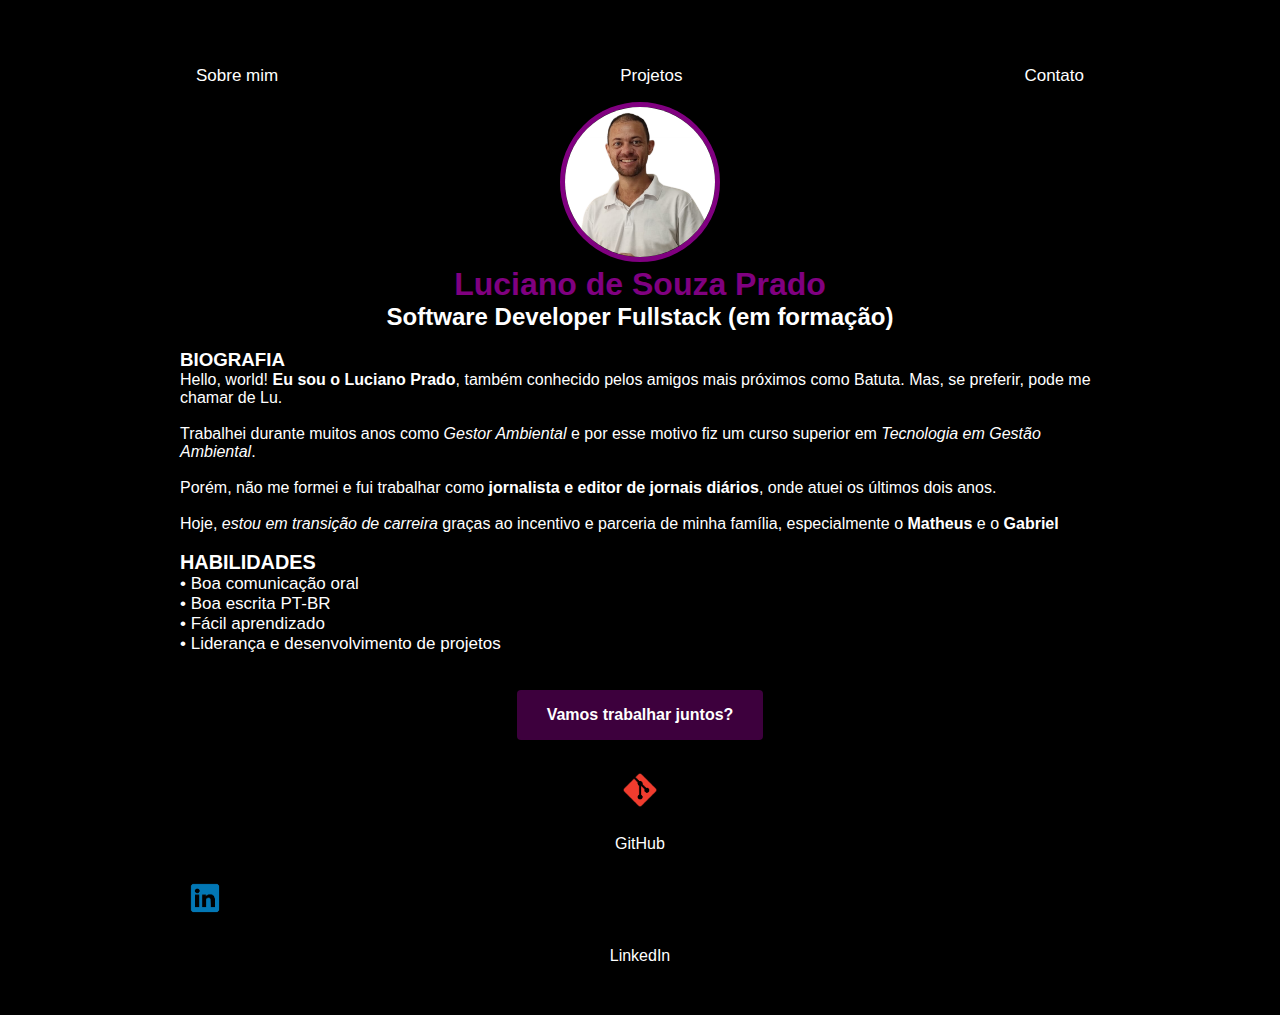
==== index.html @ 691a0464 "Altera links externos e habilidades" ====
<!DOCTYPE html>
<html lang="pt-br">
  <head>
    <meta charset="UTF-8">
    <title>Meu Portfólio Web</title>
    <link rel="stylesheet" href="index.css"
  </head>

  <!-- Cabeçalho, foto e corpo do texto  -->
  <body>
    <div class="conteiner">
      <nav>
        <ul>
          <li>
            <a href="index.html">Sobre mim</a> 
          </li>
          <li>
            <a href="projects.html">Projetos</a> 
          </li>
          <li>
            <a href="contact.html">Contato</a>
          </li>
        </ul>
      </nav>
  
   <!-- Foto atual com texto alternativo e descrição da foto -->
   <header>
        <div class="center">
          <img src="./luciano-test.png" alt="Na foto, Luciano Prado, estudante Trybe" width="400px" > 
        </div>
  
  <!-- Nome completo -->
      <h1>Luciano de Souza Prado</h1>
      <h2>Software Developer Fullstack (em formação)</h2>
   </header>
  <br>

  <!-- Breve descrição biográfica -->
  <main>
    <h3>BIOGRAFIA</h3>
      <p><id="Biografia">Hello, world! <strong>Eu sou o Luciano Prado</strong>, também conhecido pelos amigos mais próximos como Batuta. Mas, se preferir, pode me chamar de Lu. <br><br> 
        Trabalhei durante muitos anos como <em>Gestor Ambiental</em> e por esse motivo fiz um curso superior em <em>Tecnologia em Gestão Ambiental</em>. <br><br> 
        Porém, não me formei e fui trabalhar como <strong>jornalista e editor de jornais diários</strong>, onde atuei os últimos dois anos. <br><br> 
        Hoje, <em>estou em transição de carreira</em> graças ao incentivo e parceria de minha família, especialmente o <strong>Matheus</strong> e o <strong>Gabriel</strong></id></p>
      <br>
  
  <!-- Habilidades -->
        <div id="habilidades">
          <h3>HABILIDADES</h3>
            <p>• Boa comunicação oral</p>
            <p>• Boa escrita PT-BR</p>
            <p>• Fácil aprendizado</p>
            <p>• Liderança e desenvolvimento de projetos</p>
        </div>
        <br><br>
      </main> 

  <!-- Link externo WhatsApp -->
      <div>
        <section>
        <a class="button" href="wa.me/+5535998852173" target="_blank">Vamos trabalhar juntos?</a><br>
        </section>
      </div>

  <!-- Links externos direcionamento mídias sociais -->
      <footer> 
    <a>
    <img src="./logo-gthb.png" target="_blank" rel="nooper noreferrer"></img>
    <a href="https://github.com/lucianoprdo">GitHub</a>
    <img src="./logo-lkdn.png" target="_blank" rel="nooper noreferrer"></img>
    <a href="https://www.linkedin.com/in/lucianosprado/">LinkedIn</a>
    </a>
      </footer>         
    </div>
 
        </body>
          </html>
---- index.css ----
* {
    padding: 0%;
    margin: 0px;
}

body {
    background-color: black;
    color: white;
    font-family: Arial, Helvetica, sans-serif;
    justify-content: center;
    margin: 50px 180px;
}

main {
    display: inline-block;
}

ul {
    display: flex;
    justify-content: space-between;
    list-style-type: none;
    align-items: center;
    padding: 16px;
    font-size: 17px;
  }

a {
    color: white;
    text-decoration: none;
}

header img {
    width: 150px;
    height: 150px;
    border-radius: 50%;
    border: 5px solid purple;
}

.center {
    text-align: center;
}

h1 {
    COLOR: purple;
    text-align: center;
}

h2 {
    text-align: center;
}

section {
    display: flex;
}

footer img {
    width: 50px;
    height: 50px;
}

footer a {
    display: flex;
    justify-content: center;
    margin: 20px;
    text-align: center;
}

.conteiner {
    padding: 0 px 50px;
}

nav a:hover {
    color: purple;
} 

.button {
    border-radius: 4px;
    background-color: rgb(61, 0, 61);
    color: white;
    font-size: 16px;
    line-height: 20px;
    font-weight: 700;
    padding: 15px 30px;
    text-decoration: none;
    margin: auto;
    margin-bottom: 5px;
}

#habilidades {
    font-size: 17px;
}
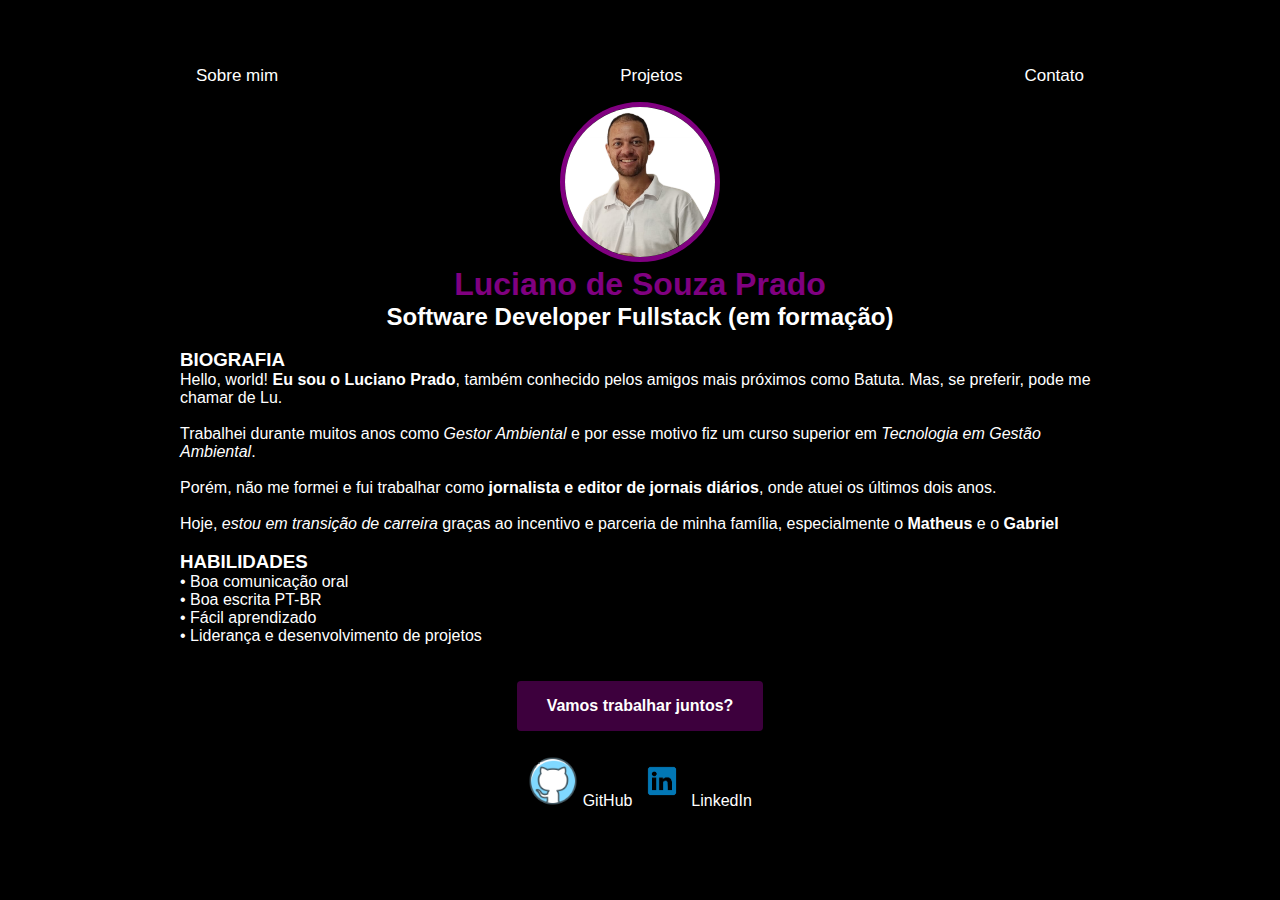
==== commit 70312f21: "Ajusta linhas de código e corrige bugs" ====
--- a/index.html
+++ b/index.html
@@ -3,12 +3,12 @@
   <head>
     <meta charset="UTF-8">
     <title>Meu Portfólio Web</title>
-    <link rel="stylesheet" href="index.css"
+    <link rel="stylesheet" href="index.css">
   </head>
 
   <!-- Cabeçalho, foto e corpo do texto  -->
   <body>
-    <div class="conteiner">
+    <div>
       <nav>
         <ul>
           <li>
@@ -38,14 +38,14 @@
   <!-- Breve descrição biográfica -->
   <main>
     <h3>BIOGRAFIA</h3>
-      <p><id="Biografia">Hello, world! <strong>Eu sou o Luciano Prado</strong>, também conhecido pelos amigos mais próximos como Batuta. Mas, se preferir, pode me chamar de Lu. <br><br> 
+      <p>Hello, world! <strong>Eu sou o Luciano Prado</strong>, também conhecido pelos amigos mais próximos como Batuta. Mas, se preferir, pode me chamar de Lu. <br><br> 
         Trabalhei durante muitos anos como <em>Gestor Ambiental</em> e por esse motivo fiz um curso superior em <em>Tecnologia em Gestão Ambiental</em>. <br><br> 
         Porém, não me formei e fui trabalhar como <strong>jornalista e editor de jornais diários</strong>, onde atuei os últimos dois anos. <br><br> 
-        Hoje, <em>estou em transição de carreira</em> graças ao incentivo e parceria de minha família, especialmente o <strong>Matheus</strong> e o <strong>Gabriel</strong></id></p>
+        Hoje, <em>estou em transição de carreira</em> graças ao incentivo e parceria de minha família, especialmente o <strong>Matheus</strong> e o <strong>Gabriel</strong></p>
       <br>
   
   <!-- Habilidades -->
-        <div id="habilidades">
+        <div>
           <h3>HABILIDADES</h3>
             <p>• Boa comunicação oral</p>
             <p>• Boa escrita PT-BR</p>
@@ -58,20 +58,19 @@
   <!-- Link externo WhatsApp -->
       <div>
         <section>
-        <a class="button" href="wa.me/+5535998852173" target="_blank">Vamos trabalhar juntos?</a><br>
+        <a class="button" href="https://wa.me/+5535998852173" target="_blank">Vamos trabalhar juntos?</a><br>
         </section>
       </div>
 
   <!-- Links externos direcionamento mídias sociais -->
       <footer> 
-    <a>
-    <img src="./logo-gthb.png" target="_blank" rel="nooper noreferrer"></img>
-    <a href="https://github.com/lucianoprdo">GitHub</a>
-    <img src="./logo-lkdn.png" target="_blank" rel="nooper noreferrer"></img>
-    <a href="https://www.linkedin.com/in/lucianosprado/">LinkedIn</a>
-    </a>
+        <div id="links">
+          <img src="./logo-github-correto.png" target="_blank" rel="nooper noreferrer"></img>
+          <a href="https://github.com/lucianoprdo">GitHub</a>
+          <img src="./logo-lkdn.png" target="_blank" rel="nooper noreferrer"></img>
+          <a href="https://www.linkedin.com/in/lucianosprado/">LinkedIn</a>
+        </div> 
       </footer>         
     </div>
- 
         </body>
           </html>--- a/index.css
+++ b/index.css
@@ -58,15 +58,11 @@
     height: 50px;
 }
 
-footer a {
+footer {
     display: flex;
     justify-content: center;
     margin: 20px;
     text-align: center;
-}
-
-.conteiner {
-    padding: 0 px 50px;
 }
 
 nav a:hover {
@@ -86,6 +82,6 @@
     margin-bottom: 5px;
 }
 
-#habilidades {
-    font-size: 17px;
+.links {
+    
 }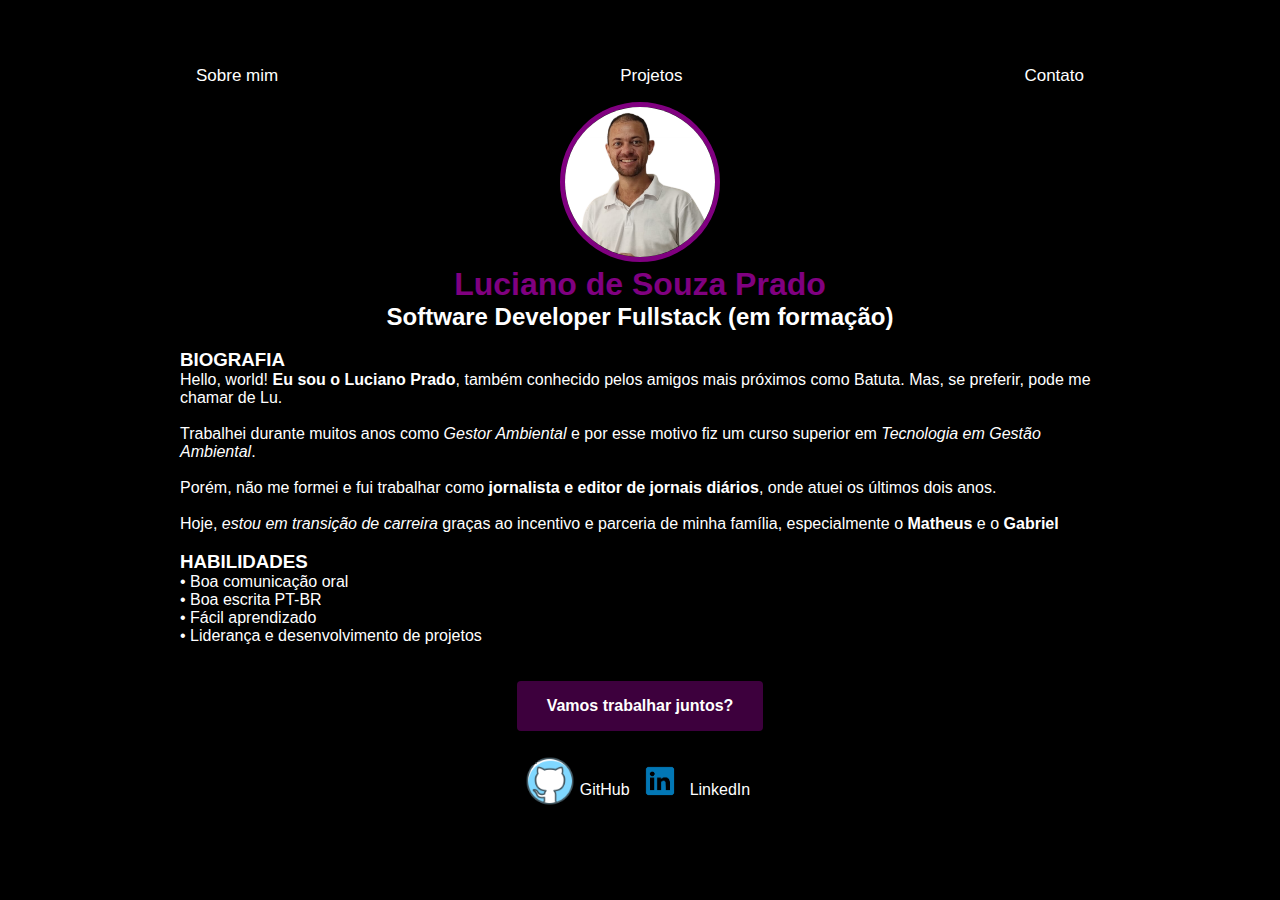
==== commit 6f28b685: "Comitão bomba" ====
--- a/index.html
+++ b/index.html
@@ -64,11 +64,13 @@
 
   <!-- Links externos direcionamento mídias sociais -->
       <footer> 
-        <div id="links">
-          <img src="./logo-github-correto.png" target="_blank" rel="nooper noreferrer"></img>
+        <img src="./logo-github-correto.png" target="_blank" rel="nooper noreferrer"></img>
+        <div class="img-1">
           <a href="https://github.com/lucianoprdo">GitHub</a>
-          <img src="./logo-lkdn.png" target="_blank" rel="nooper noreferrer"></img>
-          <a href="https://www.linkedin.com/in/lucianosprado/">LinkedIn</a>
+        </div>
+        <img src="./logo-lkdn.png" target="_blank" rel="nooper noreferrer"></img>
+        <div class="img-1">
+            <a href="https://www.linkedin.com/in/lucianosprado/">LinkedIn</a>
         </div> 
       </footer>         
     </div>
--- a/index.css
+++ b/index.css
@@ -62,8 +62,7 @@
     display: flex;
     justify-content: center;
     margin: 20px;
-    text-align: center;
-}
+    }
 
 nav a:hover {
     color: purple;
@@ -82,6 +81,17 @@
     margin-bottom: 5px;
 }
 
-.links {
-    
-}+.img-1 {
+    text-align: center;
+    display: inline-block;
+    vertical-align: middle;
+    margin-top: 2.1%;
+    align-self: center;
+    padding: 5px;
+}
+
+/* footer a {
+    text-align: center;
+    display: inline-block;
+    vertical-align: middle;
+} */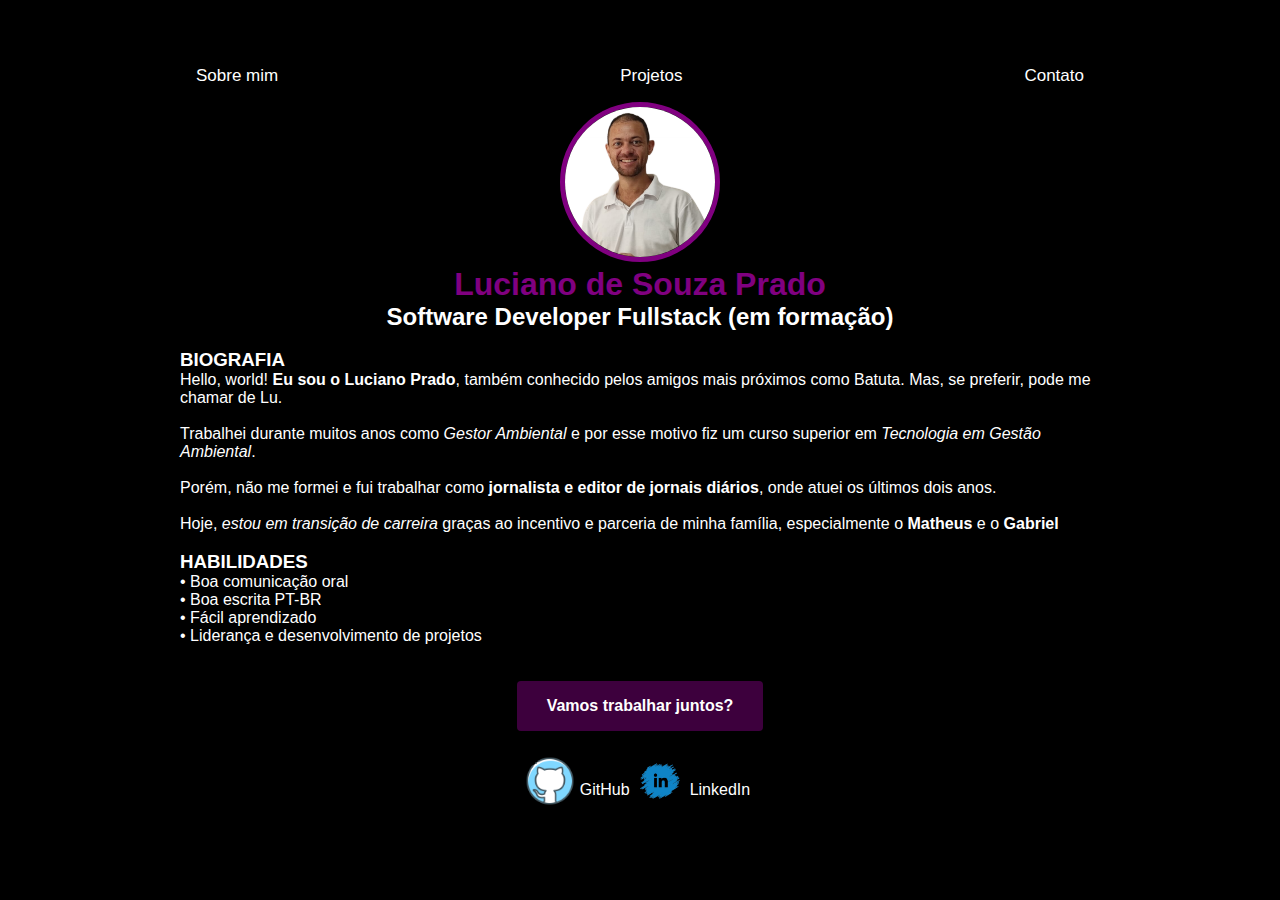
==== commit dca3deca: "Altera imagem linkedin" ====
--- a/index.html
+++ b/index.html
@@ -68,7 +68,7 @@
         <div class="img-1">
           <a href="https://github.com/lucianoprdo">GitHub</a>
         </div>
-        <img src="./logo-lkdn.png" target="_blank" rel="nooper noreferrer"></img>
+        <img src="./logo-linkedin-correto.png" target="_blank" rel="nooper noreferrer"></img>
         <div class="img-1">
             <a href="https://www.linkedin.com/in/lucianosprado/">LinkedIn</a>
         </div> 
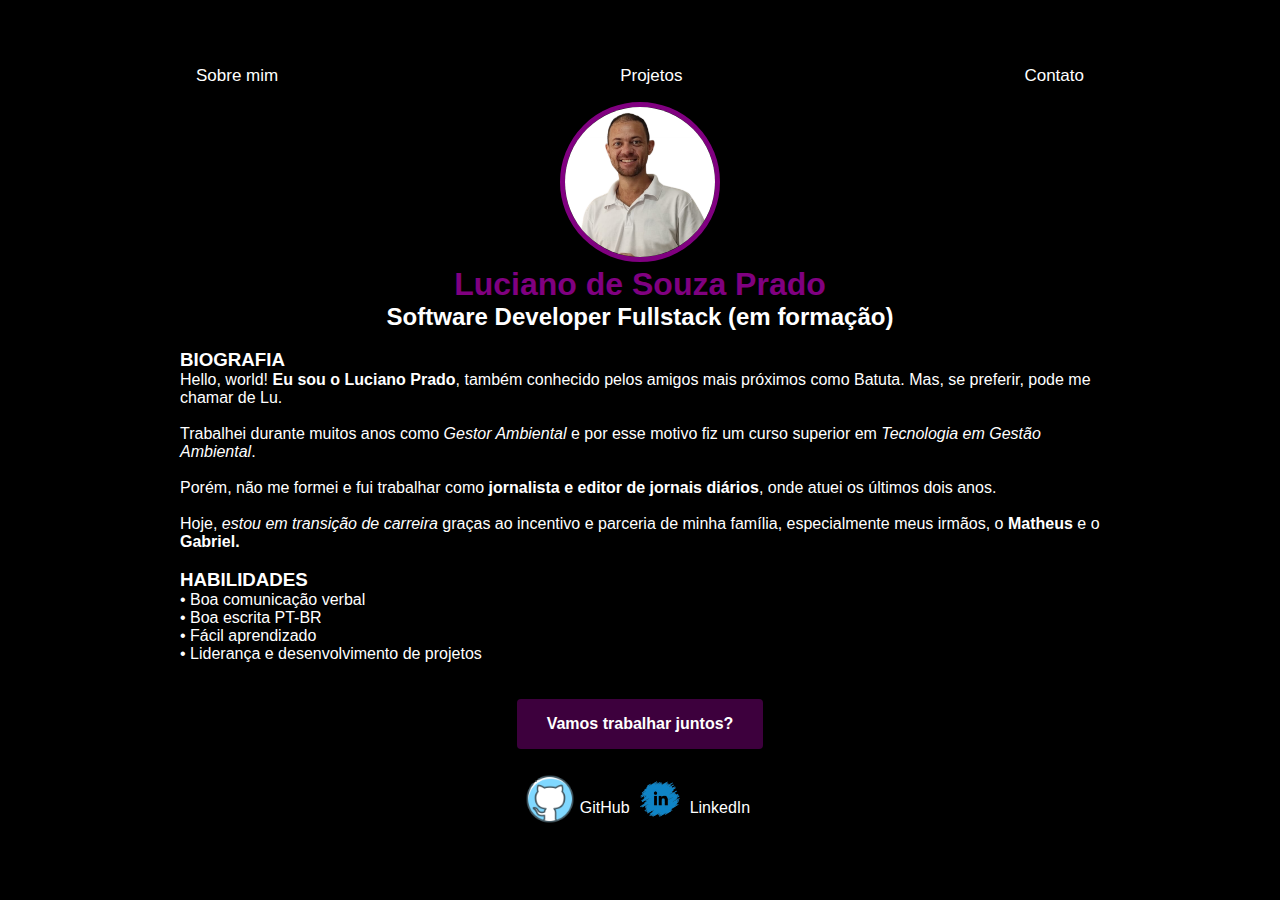
==== commit a609210d: "Atualiza padding e margin para 0%" ====
--- a/index.html
+++ b/index.html
@@ -41,13 +41,13 @@
       <p>Hello, world! <strong>Eu sou o Luciano Prado</strong>, também conhecido pelos amigos mais próximos como Batuta. Mas, se preferir, pode me chamar de Lu. <br><br> 
         Trabalhei durante muitos anos como <em>Gestor Ambiental</em> e por esse motivo fiz um curso superior em <em>Tecnologia em Gestão Ambiental</em>. <br><br> 
         Porém, não me formei e fui trabalhar como <strong>jornalista e editor de jornais diários</strong>, onde atuei os últimos dois anos. <br><br> 
-        Hoje, <em>estou em transição de carreira</em> graças ao incentivo e parceria de minha família, especialmente o <strong>Matheus</strong> e o <strong>Gabriel</strong></p>
-      <br>
+        Hoje, <em>estou em transição de carreira</em> graças ao incentivo e parceria de minha família, especialmente meus irmãos, o <strong>Matheus</strong> e o <strong>Gabriel.</strong></p>
+    <br>
   
   <!-- Habilidades -->
         <div>
           <h3>HABILIDADES</h3>
-            <p>• Boa comunicação oral</p>
+            <p>• Boa comunicação verbal</p>
             <p>• Boa escrita PT-BR</p>
             <p>• Fácil aprendizado</p>
             <p>• Liderança e desenvolvimento de projetos</p>
@@ -58,19 +58,19 @@
   <!-- Link externo WhatsApp -->
       <div>
         <section>
-        <a class="button" href="https://wa.me/+5535998852173" target="_blank">Vamos trabalhar juntos?</a><br>
+        <a class="button" href="https://wa.me/+5535998852173" target="_blank" rel="nooper noreferrer">Vamos trabalhar juntos?</a><br>
         </section>
       </div>
 
   <!-- Links externos direcionamento mídias sociais -->
       <footer> 
-        <img src="./logo-github-correto.png" target="_blank" rel="nooper noreferrer"></img>
+        <img src="./logo-github-correto.png" rel="nooper noreferrer"></img>
         <div class="img-1">
-          <a href="https://github.com/lucianoprdo">GitHub</a>
+          <a href="https://github.com/lucianoprdo" target="_blank">GitHub</a>
         </div>
-        <img src="./logo-linkedin-correto.png" target="_blank" rel="nooper noreferrer"></img>
+        <img src="./logo-linkedin-correto.png" rel="nooper noreferrer"></img>
         <div class="img-1">
-            <a href="https://www.linkedin.com/in/lucianosprado/">LinkedIn</a>
+            <a href="https://www.linkedin.com/in/lucianosprado/" target="_blank">LinkedIn</a>
         </div> 
       </footer>         
     </div>
--- a/index.css
+++ b/index.css
@@ -1,6 +1,6 @@
 * {
     padding: 0%;
-    margin: 0px;
+    margin: 0%;
 }
 
 body {
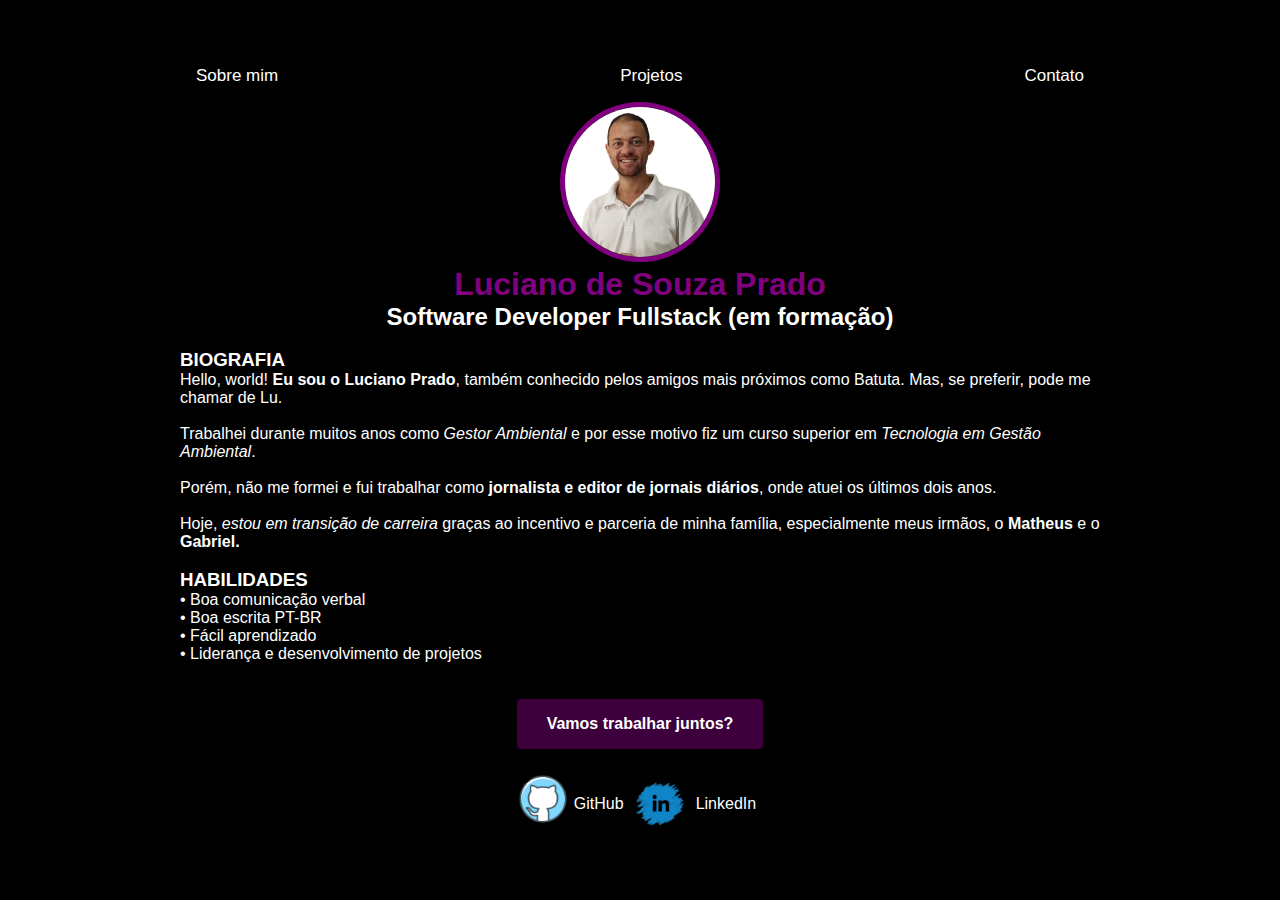
==== commit ec586c0f: "Ajusta imagens e parágrafos links externos" ====
--- a/index.html
+++ b/index.html
@@ -68,7 +68,7 @@
         <div class="img-1">
           <a href="https://github.com/lucianoprdo" target="_blank">GitHub</a>
         </div>
-        <img src="./logo-linkedin-correto.png" rel="nooper noreferrer"></img>
+        <img id="tamanho-img" src="./logo-linkedin-correto.png" rel="nooper noreferrer"></img>
         <div class="img-1">
             <a href="https://www.linkedin.com/in/lucianosprado/" target="_blank">LinkedIn</a>
         </div> 
--- a/index.css
+++ b/index.css
@@ -85,9 +85,13 @@
     text-align: center;
     display: inline-block;
     vertical-align: middle;
-    margin-top: 2.1%;
+    margin-top: 1.8%%;
     align-self: center;
-    padding: 5px;
+    padding: 6px;
+}
+#tamanho-img {
+    width: 60px;
+    height: 60px;
 }
 
 /* footer a {
